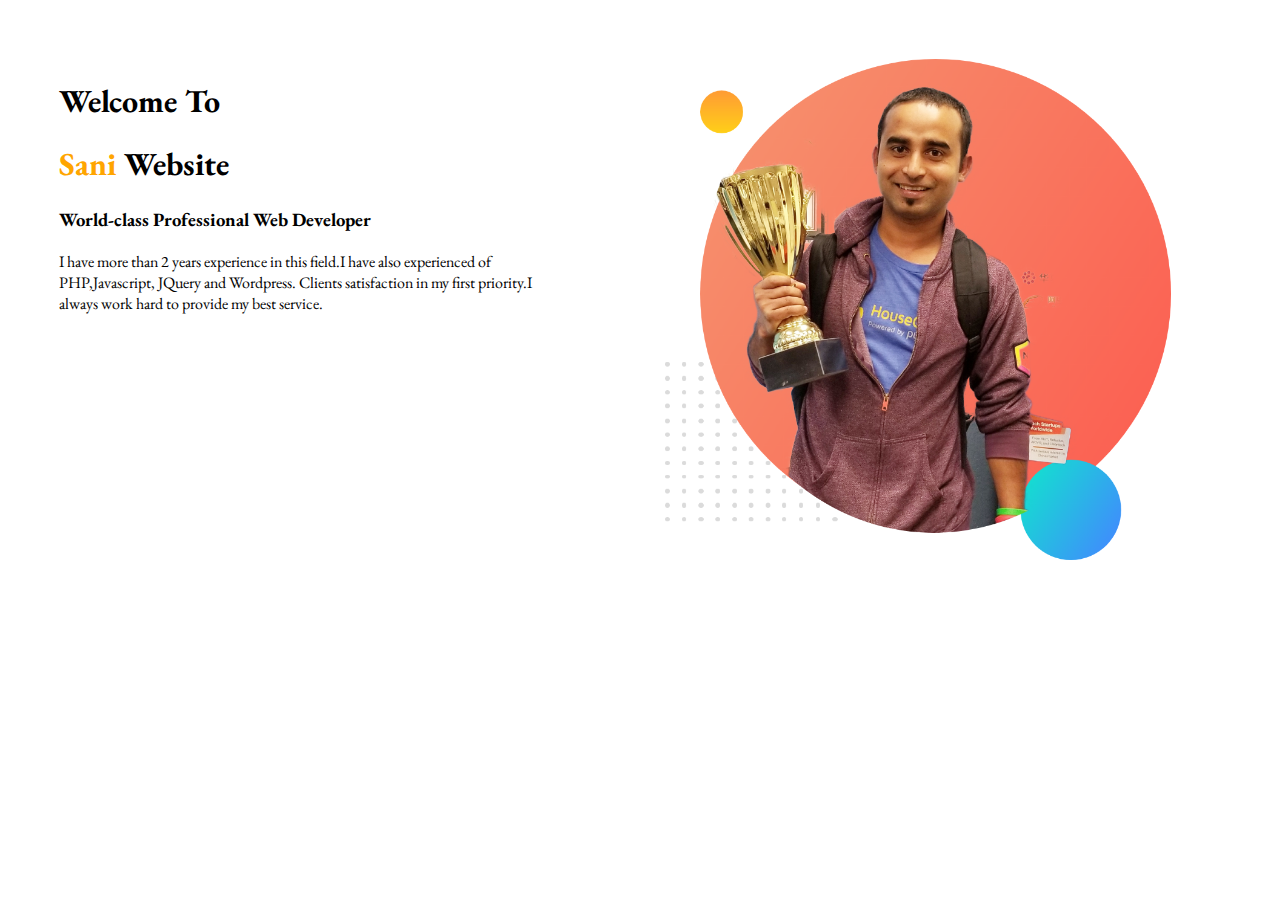
==== index.html @ d4851ae0 "my portfolio website" ====
<!DOCTYPE html>
<html lang="en">
<head>
    <meta charset="UTF-8">
    <meta name="viewport" content="width=device-width, initial-scale=1.0">
    <title>Sani developer</title>
    <link rel="stylesheet" type="text/css" href="style.css">
    <link rel="preconnect" href="https://fonts.gstatic.com">
   <link href="https://fonts.googleapis.com/css2?family=EB+Garamond&display=swap" rel="stylesheet">
</head>
<body>
    <section>
        <div class="half-width">
  <h1>Welcome To</h1>  
  <h1><span class="name-highlight">Sani</span> Website</h1>
  <h3>World-class Professional Web Developer</h3>
  <p>I have more than 2 years experience in this field.I have also experienced of PHP,Javascript, JQuery and Wordpress. Clients satisfaction in my first priority.I always work hard to provide my best service.</p>
 </div>
  <div class="half-width">
  <img src="images/jhankar.png">
  </div>
</section>
</body>
</html>
---- style.css ----
body{
    font-family: 'EB Garamond', serif;
}
.name-highlight{
    color:orange;
}
.half-width{
    width:40%;
    float:left;
    margin:2%;
    padding:2%;
}
.half-width img{
    width:100%;
}
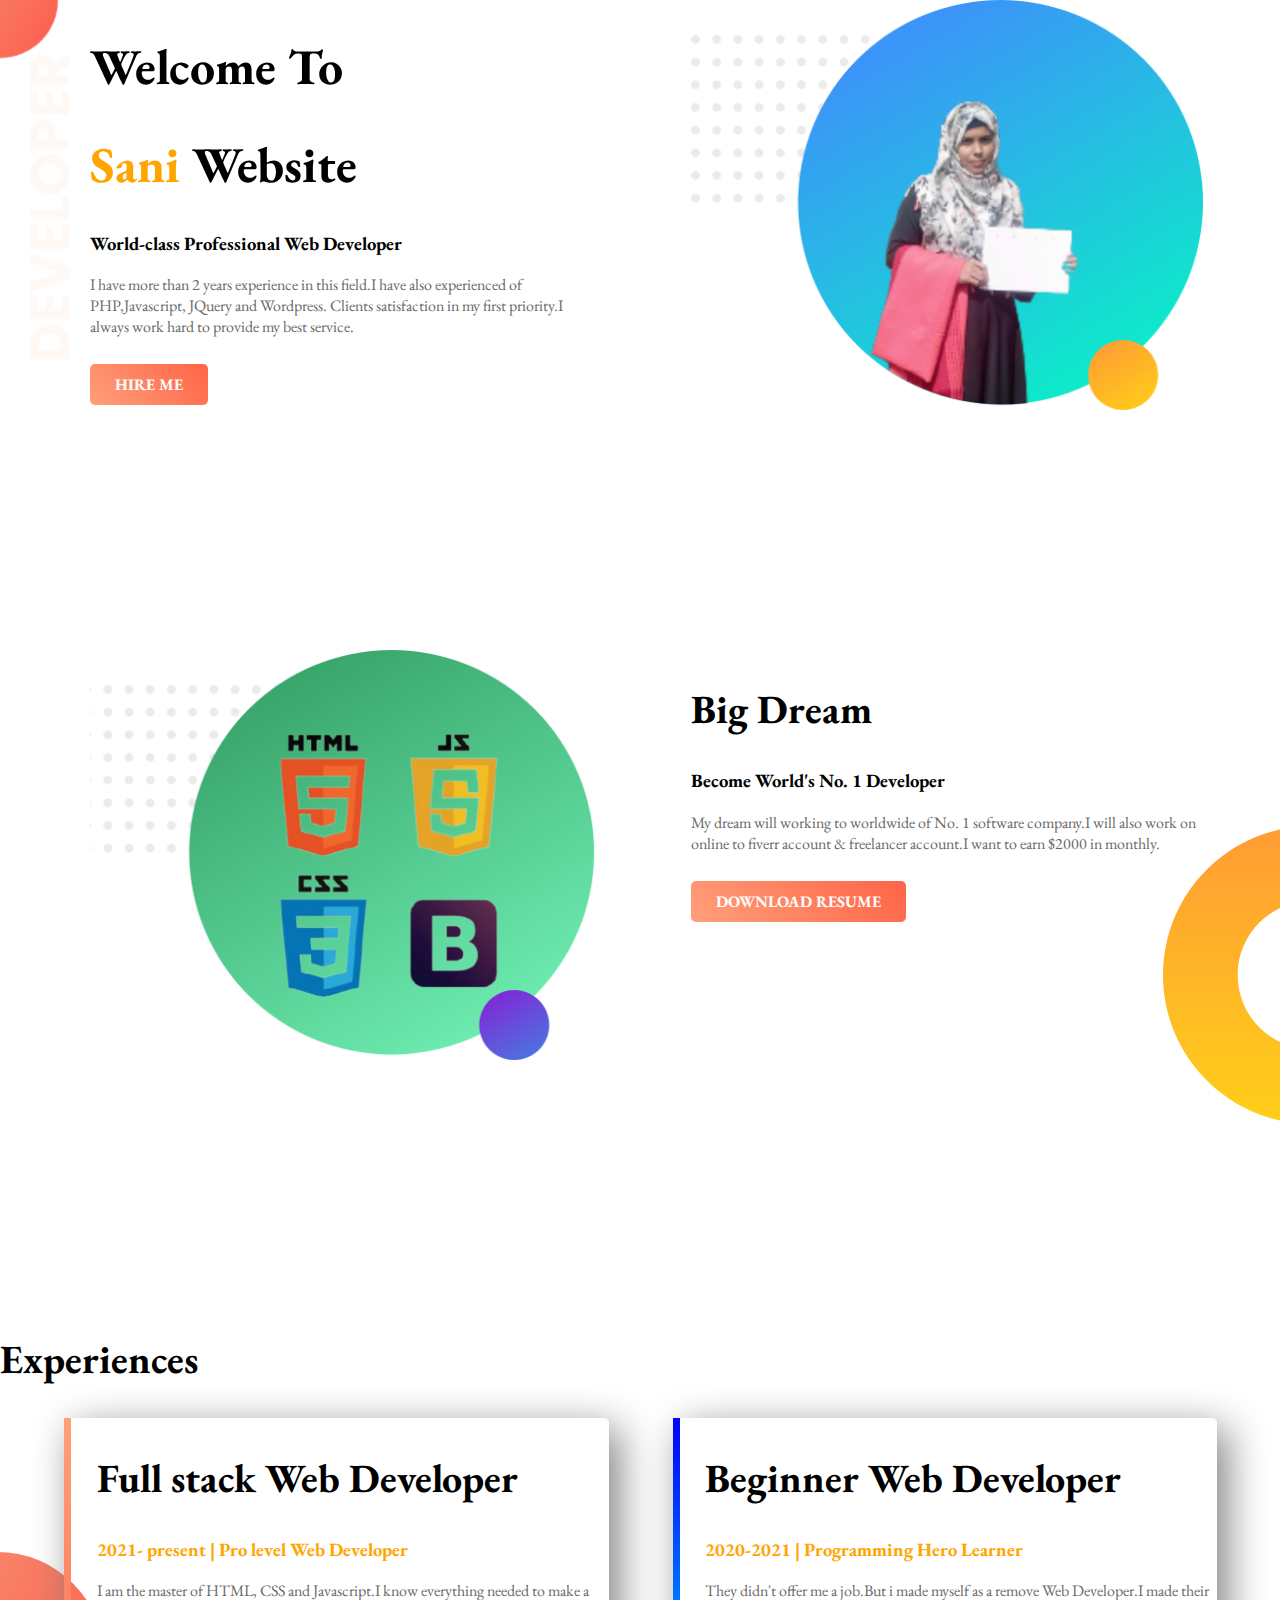
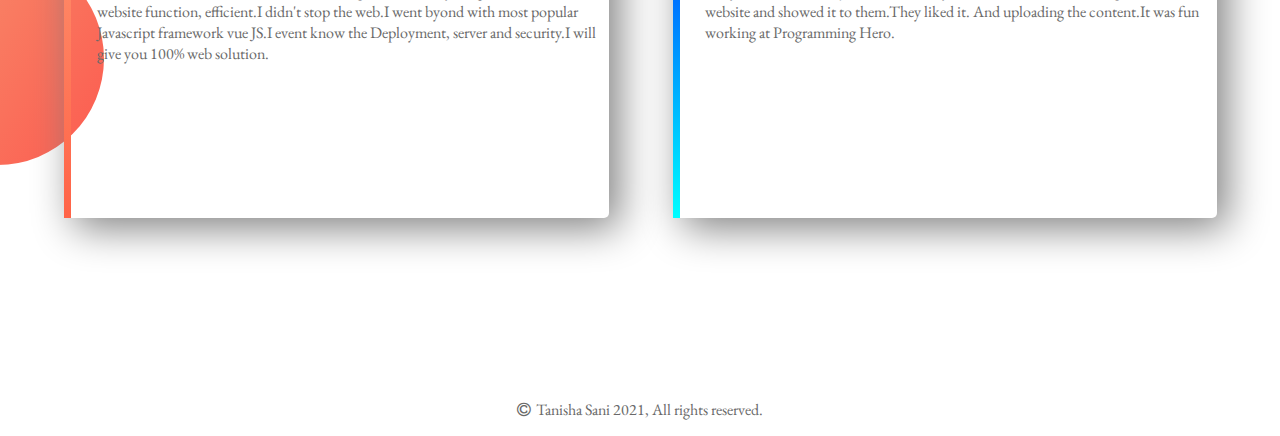
==== commit d5f7bcff: "finshed my website" ====
--- a/index.html
+++ b/index.html
@@ -7,18 +7,50 @@
     <link rel="stylesheet" type="text/css" href="style.css">
     <link rel="preconnect" href="https://fonts.gstatic.com">
    <link href="https://fonts.googleapis.com/css2?family=EB+Garamond&display=swap" rel="stylesheet">
+   <link rel="stylesheet" href="https://cdnjs.cloudflare.com/ajax/libs/font-awesome/4.7.0/css/font-awesome.min.css">
 </head>
 <body>
-    <section>
+    <section class="bg-image">
         <div class="half-width">
   <h1>Welcome To</h1>  
-  <h1><span class="name-highlight">Sani</span> Website</h1>
+  <h1><span class="orange-highlight">Sani</span> Website</h1>
   <h3>World-class Professional Web Developer</h3>
   <p>I have more than 2 years experience in this field.I have also experienced of PHP,Javascript, JQuery and Wordpress. Clients satisfaction in my first priority.I always work hard to provide my best service.</p>
+  <br>
+  <a target="_blank" href="https://www.linkedin.com/in/tanisha-sani-b29392182/">HIRE ME</a>
  </div>
   <div class="half-width">
-  <img src="images/jhankar.png">
+  <img src="images/profile.png">
   </div>
 </section>
+<section class="Dream-area">
+    <div class="half-width">
+  <img src="images/profile2.png">
+    </div>
+    <div class="half-width">
+        <h2>Big Dream</h2>
+        <h3>Become World's No. 1 Developer</h3>
+        <p>My dream will working to worldwide of No. 1 software company.I will also work on online to fiverr account & freelancer account.I want to earn $2000 in monthly.</p>
+        <br>
+        <a target="_blank" class="link-button-2" href="https://www.linkedin.com/in/tanisha-sani-b29392182/">DOWNLOAD RESUME</a>
+    </div>
+</section>
+
+<section class="experiance-area">
+    <h2>Experiences</h2>
+    <div id="full-stack" class="half-width single-experience">
+    <h2>Full stack Web Developer</h2>
+    <h3 class="orange-highlight">2021- present | Pro level Web Developer</h3>
+    <p>I am the master of HTML, CSS and Javascript.I know everything needed to make a website function, efficient.I didn't stop the web.I went byond with most popular Javascript framework vue JS.I event know the Deployment, server and security.I will give you 100% web solution.</p>
+    </div>
+    <div id="beginner" class="half-width single-experience">
+    <h2>Beginner Web Developer</h2>
+    <h3 class="orange-highlight">2020-2021 | Programming Hero Learner</h3>
+    <p>They didn't offer me a job.But i made myself as a remove Web Developer.I made their website and showed it to them.They liked it. And uploading the content.It was fun working at Programming Hero.</p>
+    </div>
+</section>
+<footer>
+    <p><i class="fa fa-copyright"></i>Tanisha Sani 2021, All rights reserved.</p>
+</footer>
 </body>
 </html>
--- a/style.css
+++ b/style.css
@@ -1,15 +1,79 @@
 body{
     font-family: 'EB Garamond', serif;
+    margin:0;
+
 }
-.name-highlight{
+h1{
+    font-size: 50px;
+}
+.orange-highlight{
     color:orange;
 }
 .half-width{
     width:40%;
     float:left;
-    margin:2%;
-    padding:2%;
+    margin-left:5%;
+    padding-left:2%;
 }
 .half-width img{
     width:100%;
+}
+.bg-image{
+    background-image: url("images/top-banner.png");
+    background-repeat: no-repeat;
+}
+section{
+    height:500px;
+    padding-bottom:150px;
+}
+a{
+    text-decoration: none;
+    padding:10px 25px;
+    background-image: linear-gradient(45deg, lightsalmon, tomato);
+    border-radius: 5px;
+    color:white;
+    font-weight: bold;
+}
+h2{
+    font-size: 40px;
+}
+
+p{
+    color:dimgray;
+}
+.Dream-area{
+    background-image: url("images/dream-bg.png");
+    background-repeat: no-repeat;
+    background-position: right;
+
+}
+.single-experience{
+    box-shadow:10px 10px 40px gray;
+    height:80%;
+    border-radius:5px;
+ 
+}
+.experiance-area{
+    background-image: url("images/exp-bg.png");
+    background-repeat:no-repeat;
+    background-position: left;
+   
+}
+#full-stack{
+    border-left:7px solid;
+    border-image: linear-gradient(180deg, lightsalmon, tomato);
+    border-image-slice: 1;
+    
+}
+#beginner{
+    border-left:7px solid;
+    border-image: linear-gradient(180deg, blue, cyan);
+    border-image-slice: 1;
+}
+.fa{
+    padding-right:5px;
+}
+footer{
+    text-align:center;
+    font-size;10px;
 }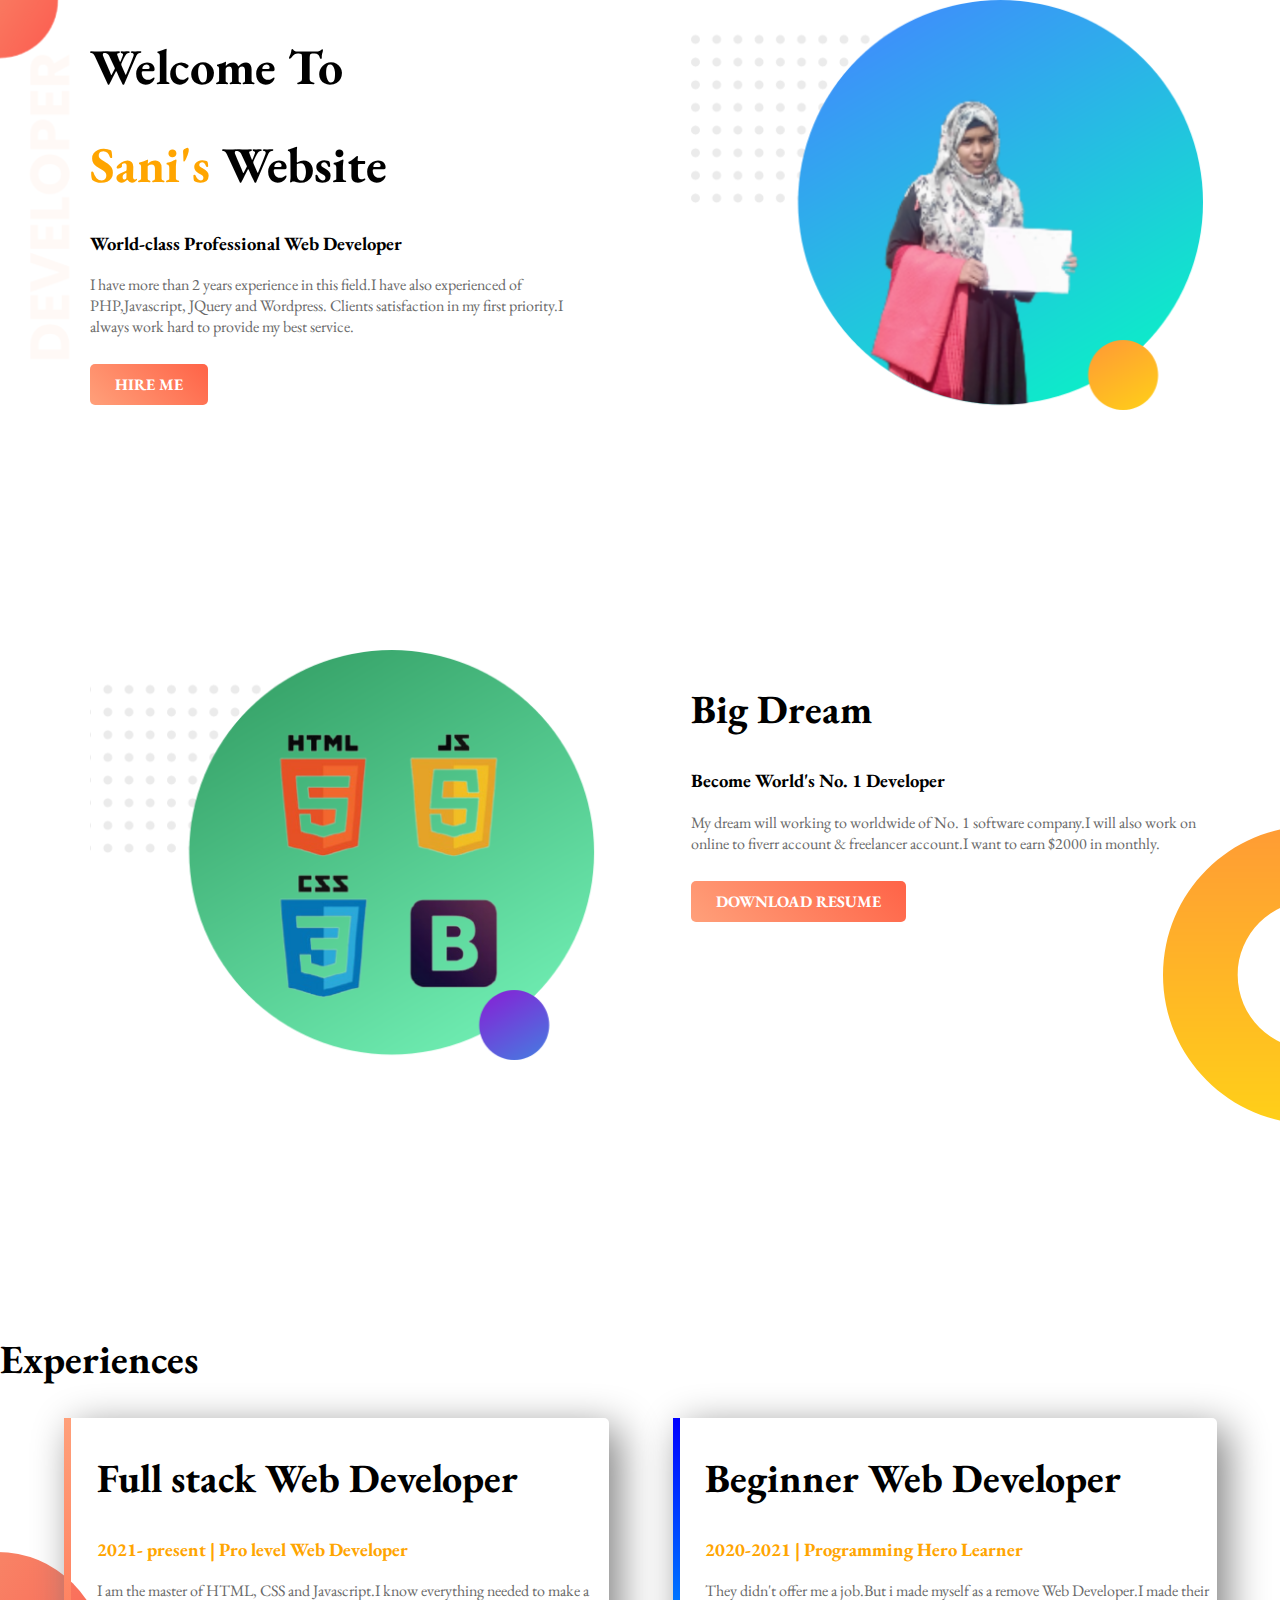
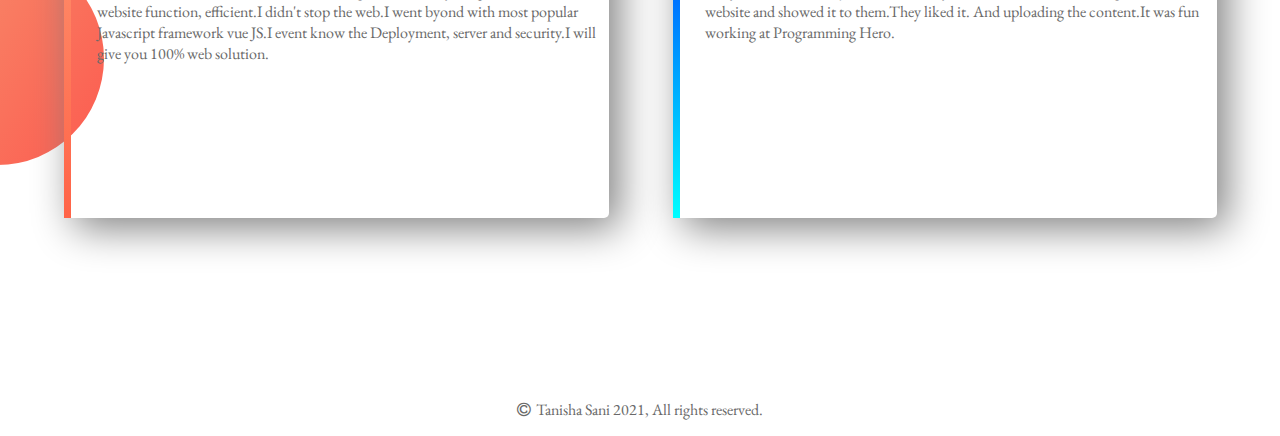
==== commit 89d1ccb5: "updating h1" ====
--- a/index.html
+++ b/index.html
@@ -13,7 +13,7 @@
     <section class="bg-image">
         <div class="half-width">
   <h1>Welcome To</h1>  
-  <h1><span class="orange-highlight">Sani</span> Website</h1>
+  <h1><span class="orange-highlight">Sani's</span> Website</h1>
   <h3>World-class Professional Web Developer</h3>
   <p>I have more than 2 years experience in this field.I have also experienced of PHP,Javascript, JQuery and Wordpress. Clients satisfaction in my first priority.I always work hard to provide my best service.</p>
   <br>
